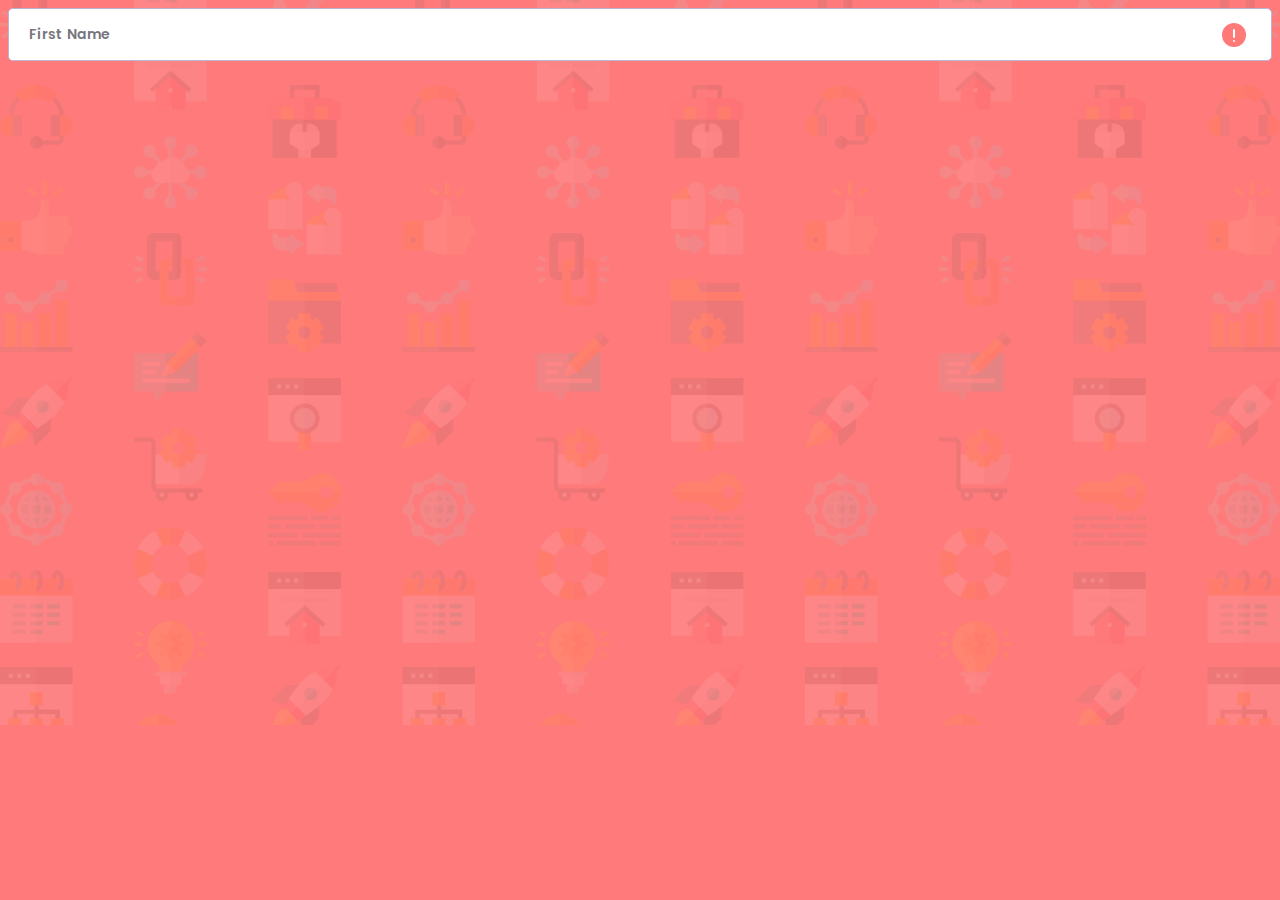
==== index.html @ f785ce8c "buttons , input component" ====
<!DOCTYPE html>
<html lang="en">
  <head>
    <meta charset="UTF-8" />
    <meta name="viewport" content="width=device-width, initial-scale=1.0" />
    <title>Intro component - with sign-up</title>
    <link
      rel="shortcut icon"
      href="images/favicon-32x32.png"
      type="image/x-icon"
    />
    <link rel="preconnect" href="https://fonts.googleapis.com" />
    <link rel="preconnect" href="https://fonts.gstatic.com" crossorigin />
    <link
      href="https://fonts.googleapis.com/css2?family=Poppins:wght@400;500;600;700&display=swap"
      rel="stylesheet"
    />
    <link rel="stylesheet" href="index.css" />
  </head>
  <body>
    <div class="input-container" tabindex="0">
      <input type="text" placeholder="First Name" class="input" />
      <svg
        class="input-icon"
        width="24"
        height="24"
        xmlns="http://www.w3.org/2000/svg"
      >
        <g fill="none" fill-rule="evenodd">
          <circle fill="#FF7979" cx="12" cy="12" r="12" />
          <rect fill="#FFF" x="11" y="6" width="2" height="9" rx="1" />
          <rect fill="#FFF" x="11" y="17" width="2" height="2" rx="1" />
        </g>
      </svg>
    </div>
    <script src="App.js"></script>
  </body>
</html>
---- index.css ----
html {
  font-size: 62.5%;
}

*,
*::before,
*::after {
  box-sizing: border-box;
}

:root {
  /* ### Primary */
  --Red: hsl(0, 100%, 74%);
  --Green: hsl(154, 59%, 51%);
  /* ### Accent */
  --Blue: hsl(248, 32%, 49%);
  /* ### Neutral */
  --Dark-Blue: hsl(249, 10%, 26%);
  --Grayish-Blue: hsl(246, 25%, 77%);
}

body {
  background-image: url(images/bg-intro-mobile.png);
  background-repeat: no-repeat;
  background-size: cover;
  background-color: var(--Red);
  color: #fff;
  font-family: "Poppins", sans-serif;
  font-size: 1.6rem;
}

.container {
  max-width: 1200px;
}

@media screen and (min-width: 480px) {
  body {
    background-image: url(images/bg-intro-desktop.png);
  }
}

h1 {
  font-size: 2.8rem;
  line-height: 36px;
  letter-spacing: -0.29px;
}

p {
  font-size: 1.6rem;
  line-height: 26px;
}

@media screen and (min-width: 900px) {
  h1 {
    font-size: 5rem;
    line-height: 55px;
    letter-spacing: -0.52px;
  }
}

/* Trial */

.trial {
  background-color: var(--Blue);
  text-align: center;
  padding: 1.7rem 0;
  border-radius: 10px;
}

.trial__bold {
  font-weight: bold;
  font-size: 1.5rem;
  line-height: 26px;
  letter-spacing: 0.27px;
}

/* Button */
.btn {
  background-color: var(--Green);
  border-radius: 5px;
  border: 0;
  color: #fff;
  cursor: pointer;
  font-family: inherit;
  font-size: 1.5rem;
  font-weight: bold;
  letter-spacing: 1px;
  padding: 1.5rem 0;
  transition: all 0.2s;
  width: 100%;
}

.btn:hover {
  background-color: #77e2b3;
}

.btn:focus {
  outline-color: #fff;
}

/* Input */
/* .input {

} */

.input-container {
  display: flex;
  align-items: center;
  border: 1px solid var(--Grayish-Blue);
  background: #fff;
  padding-right: 2.5rem;
  border-radius: 5px;
  overflow: hidden;
}

input {
  caret-color: var(--Blue);
  padding: 1.5rem 0;
  border: 0;
  color: var(--Dark-Blue);
  font-family: inherit;
  font-size: 1.4rem;
  font-weight: 600;
  letter-spacing: 0.25px;
  outline: 0;
  text-indent: 2rem;
  width: 100%;
}

.input-container:focus {
  outline: 0;
  border-color: var(--Blue);
}

input::placeholder {
  color: var(--Dark-Blue);
  font-family: inherit;
  font-size: 1.4rem;
  font-weight: 600;
  letter-spacing: 0.25px;
  line-height: 26px;
  opacity: 0.7;
}
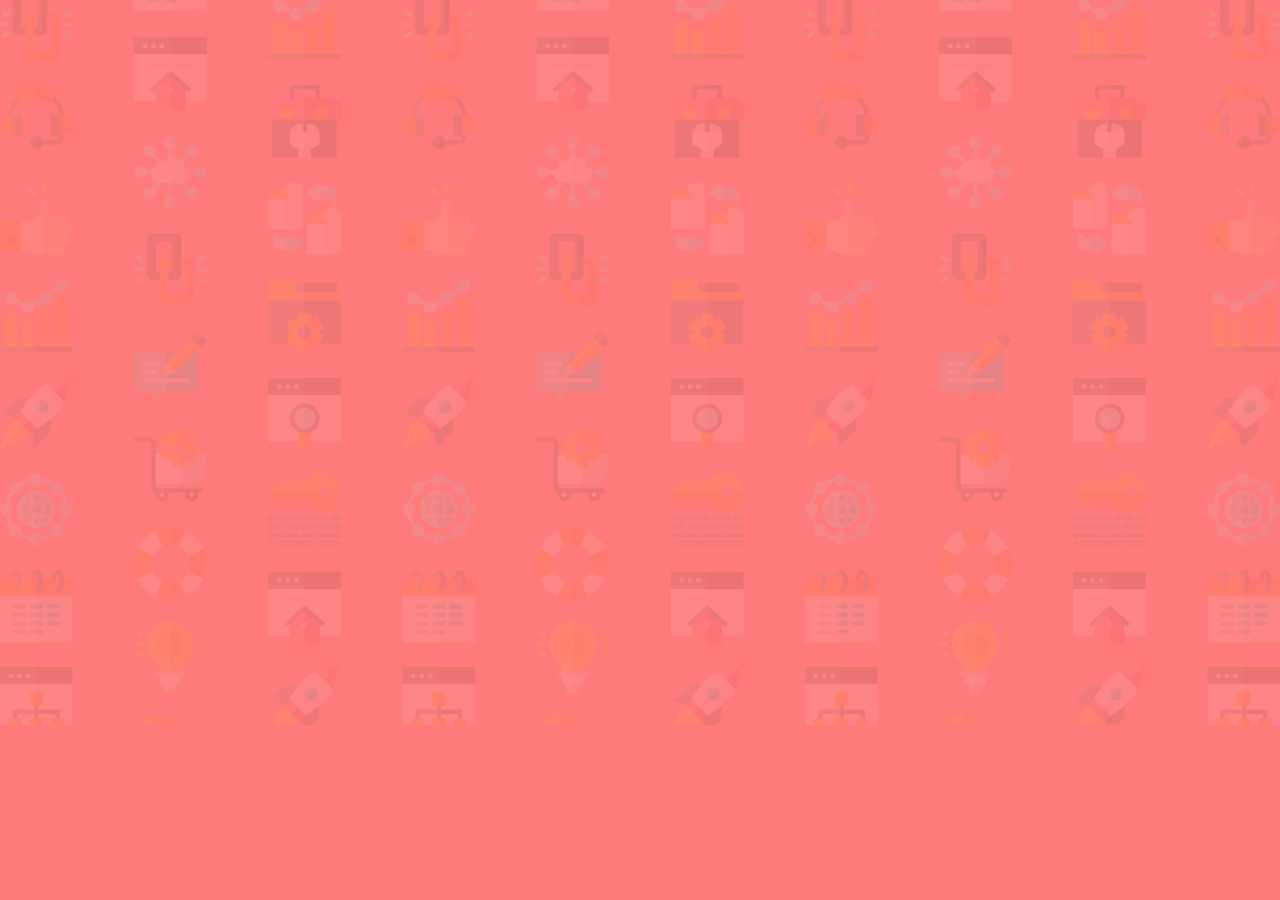
==== commit 0244a013: "build form component" ====
--- a/index.html
+++ b/index.html
@@ -18,21 +18,6 @@
     <link rel="stylesheet" href="index.css" />
   </head>
   <body>
-    <div class="input-container" tabindex="0">
-      <input type="text" placeholder="First Name" class="input" />
-      <svg
-        class="input-icon"
-        width="24"
-        height="24"
-        xmlns="http://www.w3.org/2000/svg"
-      >
-        <g fill="none" fill-rule="evenodd">
-          <circle fill="#FF7979" cx="12" cy="12" r="12" />
-          <rect fill="#FFF" x="11" y="6" width="2" height="9" rx="1" />
-          <rect fill="#FFF" x="11" y="17" width="2" height="2" rx="1" />
-        </g>
-      </svg>
-    </div>
     <script src="App.js"></script>
   </body>
 </html>
--- a/index.css
+++ b/index.css
@@ -98,38 +98,41 @@
   outline-color: #fff;
 }
 
-/* Input */
-/* .input {
-
-} */
+/* INPUTS */
+
+.input-wrapper {
+  margin-bottom: 1.6rem;
+}
 
 .input-container {
-  display: flex;
-  align-items: center;
-  border: 1px solid var(--Grayish-Blue);
   background: #fff;
-  padding-right: 2.5rem;
+  border: 0;
   border-radius: 5px;
+  position: relative;
   overflow: hidden;
+}
+
+.input-container input {
+  padding-right: 3rem;
+}
+
+.input-container input:focus {
+  border-color: var(--Blue);
 }
 
 input {
   caret-color: var(--Blue);
   padding: 1.5rem 0;
-  border: 0;
   color: var(--Dark-Blue);
+  border: 0.5px solid var(--Grayish-Blue);
   font-family: inherit;
   font-size: 1.4rem;
   font-weight: 600;
   letter-spacing: 0.25px;
   outline: 0;
+  border-radius: 5px;
   text-indent: 2rem;
   width: 100%;
-}
-
-.input-container:focus {
-  outline: 0;
-  border-color: var(--Blue);
 }
 
 input::placeholder {
@@ -141,3 +144,58 @@
   line-height: 26px;
   opacity: 0.7;
 }
+
+.icon {
+  display: none;
+  position: absolute;
+  top: 50%;
+  right: 15px;
+  transform: translateY(-50%);
+}
+
+input[type="email"]:focus {
+  border-color: var(--Blue);
+}
+
+.invalid-input {
+  /* color: var(--Red); */
+  border-color: var(--Red);
+}
+
+.error {
+  display: block;
+  padding-right: 15px;
+  text-align: end;
+  font-size: 1.1rem;
+  font-style: italic;
+  color: var(--Red);
+}
+
+/* Form */
+.form-container {
+  background-color: #fff;
+  padding: 4rem 3rem;
+  width: 54rem;
+  border-radius: 10px;
+}
+
+.terms {
+  color: var(--Grayish-Blue);
+  font-size: 1.1rem;
+  line-height: 26px;
+  text-align: center;
+}
+
+.terms-services {
+  color: var(--Red);
+  cursor: pointer;
+  text-decoration: none;
+  font-weight: bold;
+  outline: 0;
+}
+
+@media screen and (min-width: 768px) {
+  .input-wrapper {
+    margin-bottom: 2rem;
+  }
+}
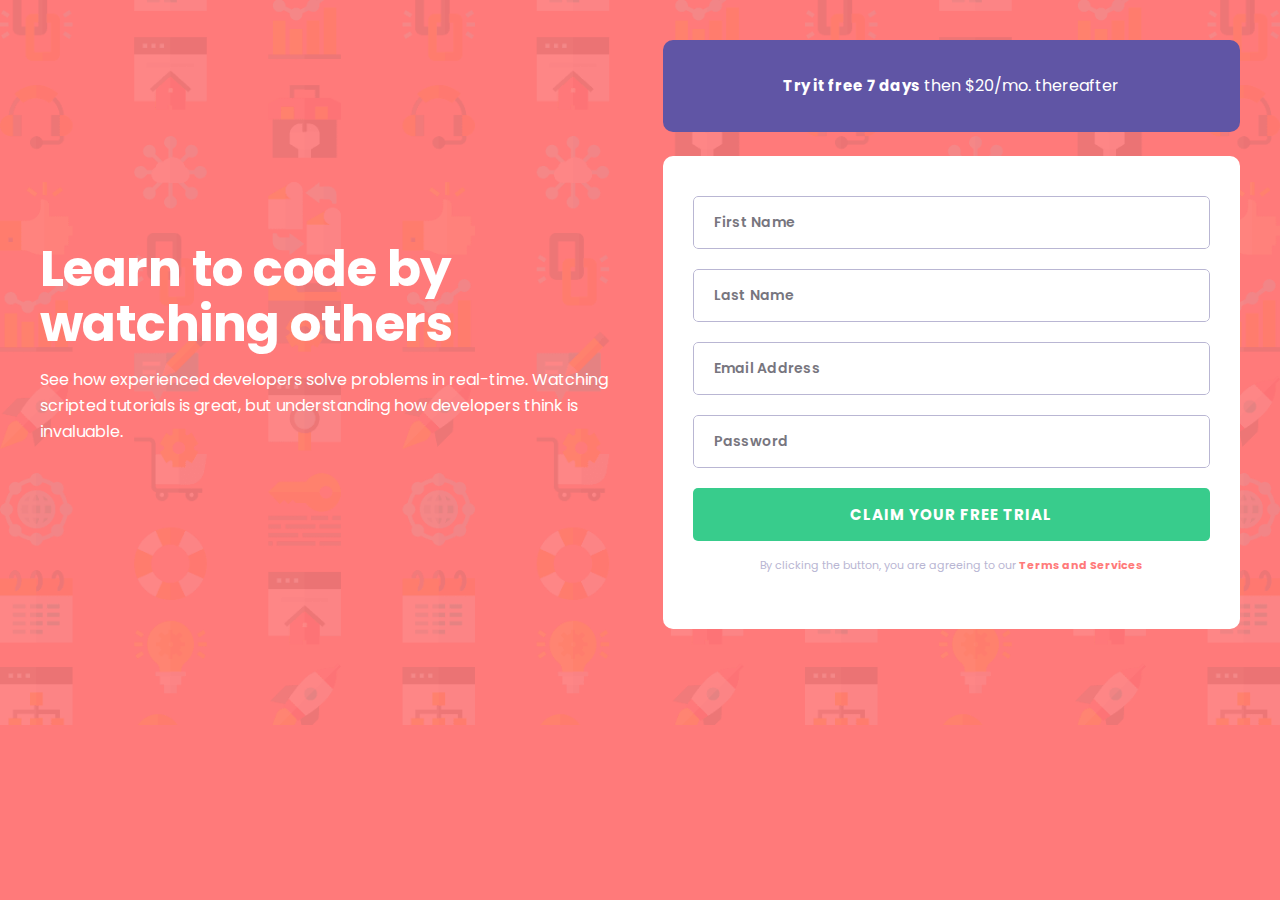
==== commit 2883922d: "build section form" ====
--- a/index.html
+++ b/index.html
@@ -18,6 +18,191 @@
     <link rel="stylesheet" href="index.css" />
   </head>
   <body>
+    <section class="container">
+      <div class="grid grid-1x2">
+        <div class="content">
+          <h1>Learn to code by watching others</h1>
+          <p>
+            See how experienced developers solve problems in real-time. Watching
+            scripted tutorials is great, but understanding how developers think
+            is invaluable.
+          </p>
+        </div>
+        <div class="content-form">
+          <div class="trial">
+            <p>
+              <span class="trial__bold">Try it free 7 days</span> then $20/mo.
+              thereafter
+            </p>
+          </div>
+          <div class="form-container">
+            <form class="form">
+              <div class="input-wrapper">
+                <div class="input-container">
+                  <input
+                    type="text"
+                    name="First Name"
+                    placeholder="First Name"
+                    class="input"
+                    id="inputName"
+                  />
+                  <svg
+                    class="icon"
+                    id="nameIcon"
+                    width="24"
+                    height="24"
+                    xmlns="http://www.w3.org/2000/svg"
+                  >
+                    <g fill="none" fill-rule="evenodd">
+                      <circle fill="#FF7979" cx="12" cy="12" r="12" />
+                      <rect
+                        fill="#FFF"
+                        x="11"
+                        y="6"
+                        width="2"
+                        height="9"
+                        rx="1"
+                      />
+                      <rect
+                        fill="#FFF"
+                        x="11"
+                        y="17"
+                        width="2"
+                        height="2"
+                        rx="1"
+                      />
+                    </g>
+                  </svg>
+                </div>
+                <span id="errorName" class="error"></span>
+              </div>
+              <div class="input-wrapper">
+                <div class="input-container">
+                  <input
+                    type="text"
+                    name="Last Name"
+                    placeholder="Last Name"
+                    class="input"
+                    id="inputSurname"
+                  />
+                  <svg
+                    class="icon"
+                    id="surnameIcon"
+                    width="24"
+                    height="24"
+                    xmlns="http://www.w3.org/2000/svg"
+                  >
+                    <g fill="none" fill-rule="evenodd">
+                      <circle fill="#FF7979" cx="12" cy="12" r="12" />
+                      <rect
+                        fill="#FFF"
+                        x="11"
+                        y="6"
+                        width="2"
+                        height="9"
+                        rx="1"
+                      />
+                      <rect
+                        fill="#FFF"
+                        x="11"
+                        y="17"
+                        width="2"
+                        height="2"
+                        rx="1"
+                      />
+                    </g>
+                  </svg>
+                </div>
+                <span id="errorSurname" class="error"></span>
+              </div>
+              <div class="input-wrapper">
+                <div class="input-container">
+                  <input
+                    type="email"
+                    name="Email"
+                    placeholder="Email Address"
+                    class="input"
+                    id="inputEmail"
+                  />
+                  <svg
+                    class="icon"
+                    id="emailIcon"
+                    width="24"
+                    height="24"
+                    xmlns="http://www.w3.org/2000/svg"
+                  >
+                    <g fill="none" fill-rule="evenodd">
+                      <circle fill="#FF7979" cx="12" cy="12" r="12" />
+                      <rect
+                        fill="#FFF"
+                        x="11"
+                        y="6"
+                        width="2"
+                        height="9"
+                        rx="1"
+                      />
+                      <rect
+                        fill="#FFF"
+                        x="11"
+                        y="17"
+                        width="2"
+                        height="2"
+                        rx="1"
+                      />
+                    </g>
+                  </svg>
+                </div>
+                <span id="errorEmail" class="error"></span>
+              </div>
+              <div class="input-wrapper">
+                <div class="input-container">
+                  <input
+                    type="password"
+                    name="Password"
+                    placeholder="Password"
+                    class="input"
+                    id="inputPassword"
+                  />
+                  <svg
+                    class="icon"
+                    id="passwordIcon"
+                    width="24"
+                    height="24"
+                    xmlns="http://www.w3.org/2000/svg"
+                  >
+                    <g fill="none" fill-rule="evenodd">
+                      <circle fill="#FF7979" cx="12" cy="12" r="12" />
+                      <rect
+                        fill="#FFF"
+                        x="11"
+                        y="6"
+                        width="2"
+                        height="9"
+                        rx="1"
+                      />
+                      <rect
+                        fill="#FFF"
+                        x="11"
+                        y="17"
+                        width="2"
+                        height="2"
+                        rx="1"
+                      />
+                    </g>
+                  </svg>
+                </div>
+                <span id="errorPassword" class="error"></span>
+              </div>
+              <button type="submit" class="btn">CLAIM YOUR FREE TRIAL</button>
+              <p class="terms">
+                By clicking the button, you are agreeing to our
+                <a href="#" class="terms-services">Terms and Services</a>
+              </p>
+            </form>
+          </div>
+        </div>
+      </div>
+    </section>
     <script src="App.js"></script>
   </body>
 </html>
--- a/index.css
+++ b/index.css
@@ -31,6 +31,7 @@
 
 .container {
   max-width: 1200px;
+  margin: 4rem auto;
 }
 
 @media screen and (min-width: 480px) {
@@ -43,6 +44,7 @@
   font-size: 2.8rem;
   line-height: 36px;
   letter-spacing: -0.29px;
+  margin-bottom: 1.6rem;
 }
 
 p {
@@ -50,11 +52,12 @@
   line-height: 26px;
 }
 
-@media screen and (min-width: 900px) {
+@media screen and (min-width: 768px) {
   h1 {
     font-size: 5rem;
     line-height: 55px;
     letter-spacing: -0.52px;
+    margin-bottom: 1.3rem;
   }
 }
 
@@ -65,6 +68,7 @@
   text-align: center;
   padding: 1.7rem 0;
   border-radius: 10px;
+  margin-bottom: 2.4rem;
 }
 
 .trial__bold {
@@ -175,7 +179,7 @@
 .form-container {
   background-color: #fff;
   padding: 4rem 3rem;
-  width: 54rem;
+  width: 100%;
   border-radius: 10px;
 }
 
@@ -199,3 +203,26 @@
     margin-bottom: 2rem;
   }
 }
+
+/* Grids */
+
+.grid {
+  display: grid;
+  column-gap: 4.5rem;
+  row-gap: 6.4rem;
+}
+
+.content {
+  text-align: center;
+}
+
+@media screen and (min-width: 768px) {
+  .grid {
+    grid-template-columns: 1fr 1fr;
+  }
+
+  .content {
+    align-self: center;
+    text-align: left;
+  }
+}
